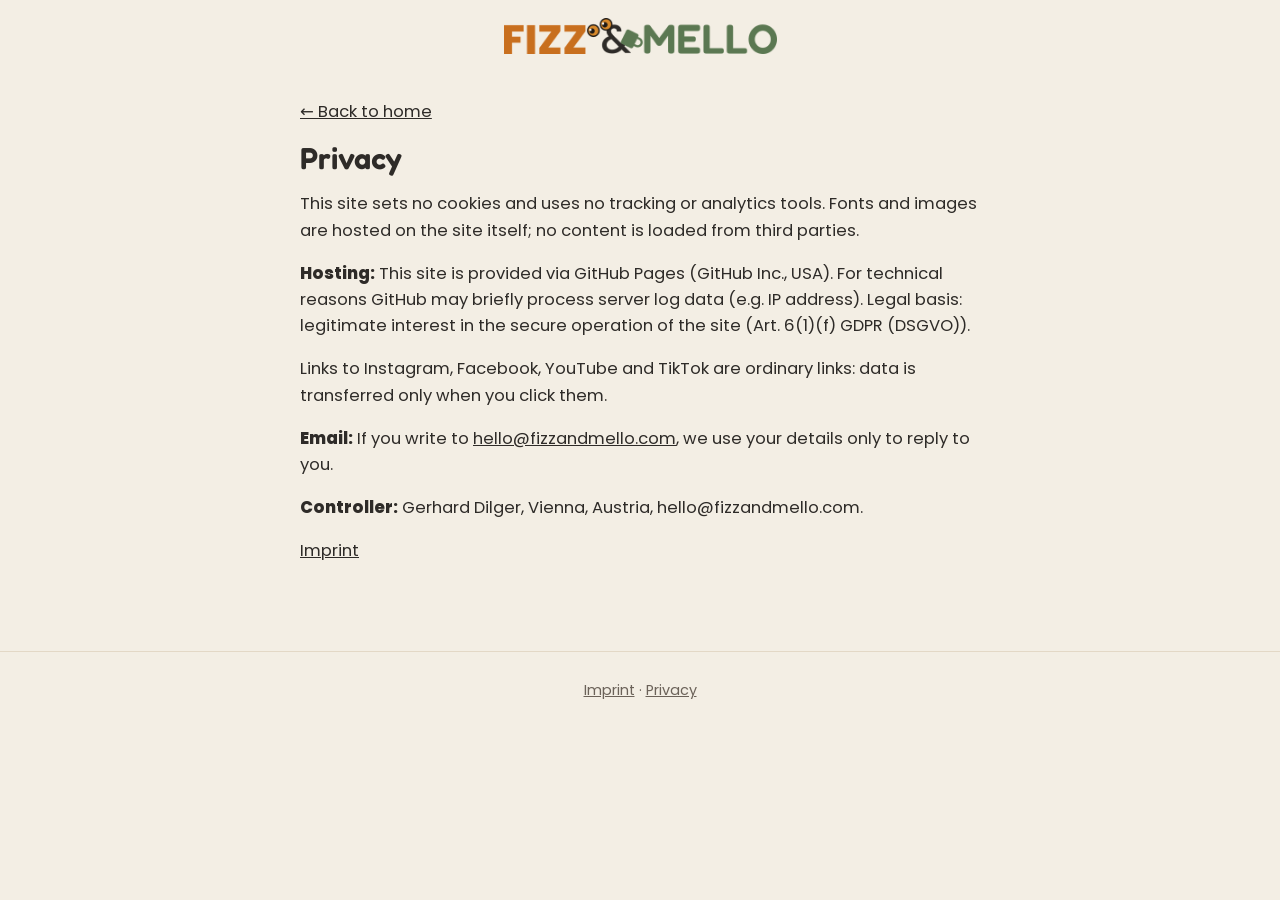
==== datenschutz/index.html @ bb2b4b9c "Add files via upload" ====
<!doctype html>
<html lang="en">
<head>
<meta charset="utf-8">
<meta name="viewport" content="width=device-width,initial-scale=1">
<title>Privacy &ndash; Fizz &amp; Mello</title>
<meta name="description" content="Privacy information for fizzandmello.com">
<meta name="theme-color" content="#fbf6ee">
<link rel="canonical" href="https://fizzandmello.com/datenschutz/">
<link rel="icon" href="../favicon.ico" sizes="16x16 32x32 48x48">
<link rel="icon" type="image/png" sizes="16x16" href="../favicon-16.png">
<link rel="icon" type="image/png" sizes="32x32" href="../favicon-32.png">
<link rel="icon" type="image/png" sizes="48x48" href="../favicon-48.png">
<link rel="icon" type="image/png" sizes="192x192" href="../icon-192.png">
<link rel="icon" type="image/png" sizes="512x512" href="../icon-512.png">
<link rel="apple-touch-icon" href="../apple-touch-icon.png">
<link rel="manifest" href="../site.webmanifest">
<meta property="og:type" content="website">
<meta property="og:site_name" content="Fizz &amp; Mello">
<meta property="og:title" content="Privacy &ndash; Fizz &amp; Mello">
<meta property="og:description" content="Privacy information for fizzandmello.com">
<meta property="og:url" content="https://fizzandmello.com/datenschutz/">
<meta property="og:image" content="https://fizzandmello.com/og-image.jpg">
<meta name="twitter:card" content="summary_large_image">
<link rel="stylesheet" href="../style.css">
</head>
<body>
<div class="top">
  <a class="logo" href="../" aria-label="Fizz &amp; Mello home"><img src="../img/logo.png" alt="Fizz &amp; Mello" width="273" height="36"></a>
</div><main class="wrap">
<p><a href="../">&larr; Back to home</a></p>
<h1 style="font-size:1.9rem">Privacy</h1>
<p>This site sets no cookies and uses no tracking or analytics tools. Fonts and images are hosted on the site itself; no content is loaded from third parties.</p>
<p><strong>Hosting:</strong> This site is provided via GitHub Pages (GitHub Inc., USA). For technical reasons GitHub may briefly process server log data (e.g. IP address). Legal basis: legitimate interest in the secure operation of the site (Art. 6(1)(f) GDPR (DSGVO)).</p>
<p>Links to Instagram, Facebook, YouTube and TikTok are ordinary links: data is transferred only when you click them.</p>
<p><strong>Email:</strong> If you write to <a href="mailto:hello@fizzandmello.com">hello@fizzandmello.com</a>, we use your details only to reply to you.</p>
<p><strong>Controller:</strong> Gerhard Dilger, Vienna, Austria, hello@fizzandmello.com.</p>
<p><a href="../impressum/">Imprint</a></p>
</main><footer>
  <div class="wrap">
    <p><a href="../impressum/">Imprint</a> &middot; <a href="../datenschutz/">Privacy</a></p>
  </div>
</footer>
</body>
</html>
---- style.css ----
@font-face{font-family:Poppins;font-weight:400;font-style:normal;font-display:swap;src:url(fonts/poppins-400.woff2) format("woff2")}
@font-face{font-family:Poppins;font-weight:600;font-style:normal;font-display:swap;src:url(fonts/poppins-600.woff2) format("woff2")}
@font-face{font-family:Poppins;font-weight:800;font-style:normal;font-display:swap;src:url(fonts/poppins-800.woff2) format("woff2")}
@font-face{font-family:Fredoka;font-weight:600;font-style:normal;font-display:swap;src:url(fonts/fredoka-600.woff2) format("woff2")}
:root{--bg:#F3EEE4;--ink:#2E2B28;--soft:#6B6259;--accent:#A85A14;--card:#FFFDF9}
*{box-sizing:border-box}
body{margin:0;background:var(--bg);color:var(--ink);font:16.5px/1.6 Poppins,system-ui,-apple-system,"Segoe UI",Roboto,sans-serif}
a{color:inherit}
.wrap{max-width:720px;margin:0 auto;padding:0 20px}
.top{display:flex;flex-wrap:wrap;align-items:center;justify-content:space-between;gap:12px;padding:18px 20px;max-width:980px;margin:0 auto}
.top img{display:block;height:auto;max-width:100%}
.social a{margin-left:14px;text-decoration:none;font-weight:600;font-size:.95rem}
.hero{text-align:center;padding:44px 20px 24px}
.avatar{width:160px;height:160px;border-radius:50%;object-fit:cover;display:block;margin:0 auto 18px}
h1{font:600 2.4rem/1.1 Fredoka,Poppins,sans-serif;margin:0 0 .3em}
.tag{font:600 1.5rem/1.25 Fredoka,Poppins,sans-serif;margin:0 0 1.2em;color:var(--soft)}
.tag .o{color:var(--accent)}
.soon{display:inline-block;padding:12px 26px;border-radius:999px;background:var(--accent);color:#fff;font-weight:600;text-decoration:none}
.sub{color:var(--soft);margin:1.1em 0 0}
h2{font-size:1.2rem;font-weight:800;margin:1.8em 0 .4em}
main.wrap{padding-top:10px;padding-bottom:30px}
.note{font-size:.88rem;color:var(--soft)}
footer{margin-top:40px;padding:24px 0 40px;border-top:1px solid #e3d8c6;font-size:.9rem;color:var(--soft);text-align:center}
footer p{margin:.25em 0}
footer .links a{margin:0 8px}
.links{display:flex;flex-wrap:wrap;gap:10px;justify-content:center;margin:1.4em 0 0}.links .soon{padding:10px 20px}.top{justify-content:center}
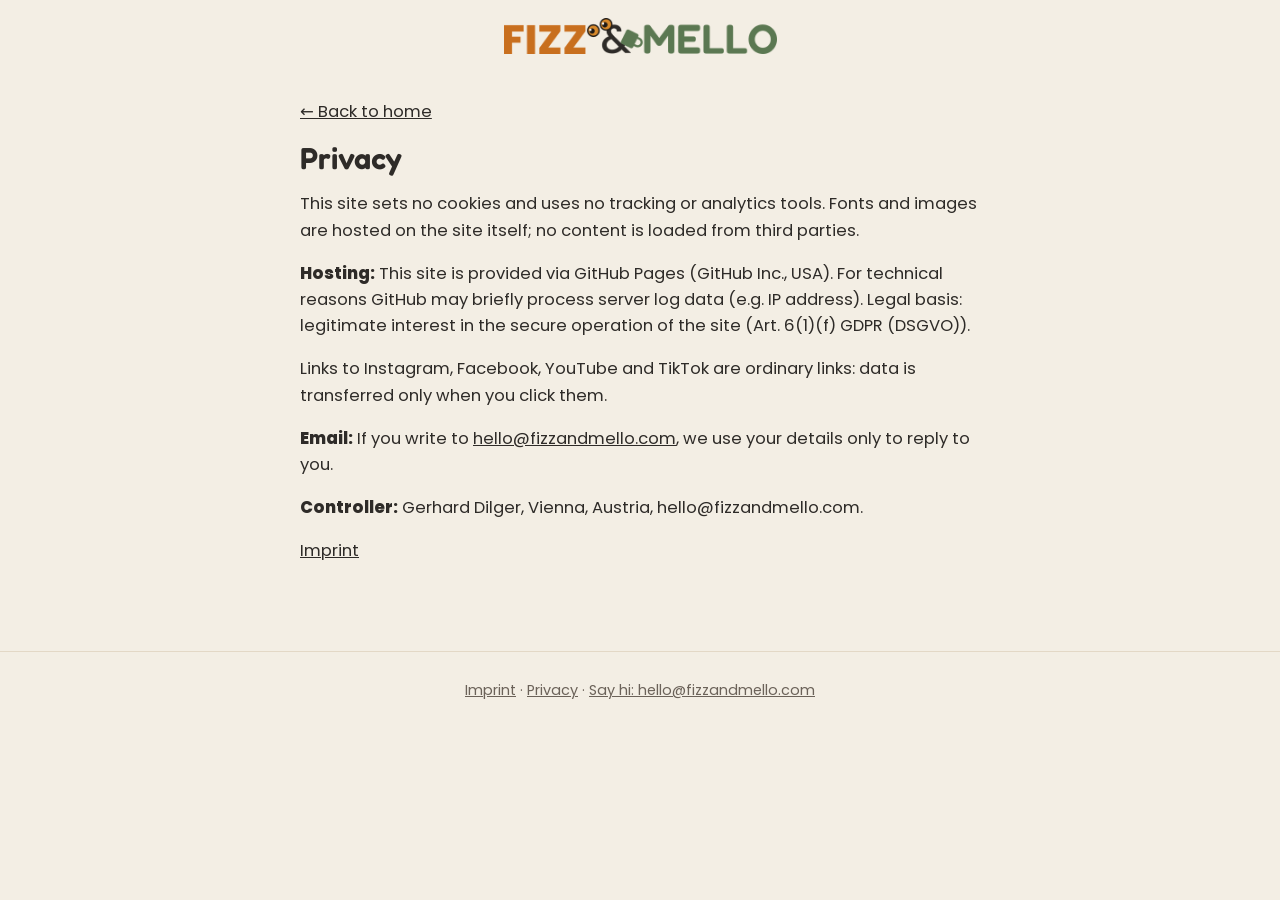
==== commit f413d399: "Redirect privacy page to new URL Updated the privacy page to redirect to the new privacy URL." ====
--- a/datenschutz/index.html
+++ b/datenschutz/index.html
@@ -2,44 +2,12 @@
 <html lang="en">
 <head>
 <meta charset="utf-8">
-<meta name="viewport" content="width=device-width,initial-scale=1">
-<title>Privacy &ndash; Fizz &amp; Mello</title>
-<meta name="description" content="Privacy information for fizzandmello.com">
-<meta name="theme-color" content="#fbf6ee">
-<link rel="canonical" href="https://fizzandmello.com/datenschutz/">
-<link rel="icon" href="../favicon.ico" sizes="16x16 32x32 48x48">
-<link rel="icon" type="image/png" sizes="16x16" href="../favicon-16.png">
-<link rel="icon" type="image/png" sizes="32x32" href="../favicon-32.png">
-<link rel="icon" type="image/png" sizes="48x48" href="../favicon-48.png">
-<link rel="icon" type="image/png" sizes="192x192" href="../icon-192.png">
-<link rel="icon" type="image/png" sizes="512x512" href="../icon-512.png">
-<link rel="apple-touch-icon" href="../apple-touch-icon.png">
-<link rel="manifest" href="../site.webmanifest">
-<meta property="og:type" content="website">
-<meta property="og:site_name" content="Fizz &amp; Mello">
-<meta property="og:title" content="Privacy &ndash; Fizz &amp; Mello">
-<meta property="og:description" content="Privacy information for fizzandmello.com">
-<meta property="og:url" content="https://fizzandmello.com/datenschutz/">
-<meta property="og:image" content="https://fizzandmello.com/og-image.jpg">
-<meta name="twitter:card" content="summary_large_image">
-<link rel="stylesheet" href="../style.css">
+<title>Redirecting &hellip;</title>
+<meta name="robots" content="noindex">
+<link rel="canonical" href="https://fizzandmello.com/privacy/">
+<meta http-equiv="refresh" content="0; url=../privacy/">
 </head>
 <body>
-<div class="top">
-  <a class="logo" href="../" aria-label="Fizz &amp; Mello home"><img src="../img/logo.png" alt="Fizz &amp; Mello" width="273" height="36"></a>
-</div><main class="wrap">
-<p><a href="../">&larr; Back to home</a></p>
-<h1 style="font-size:1.9rem">Privacy</h1>
-<p>This site sets no cookies and uses no tracking or analytics tools. Fonts and images are hosted on the site itself; no content is loaded from third parties.</p>
-<p><strong>Hosting:</strong> This site is provided via GitHub Pages (GitHub Inc., USA). For technical reasons GitHub may briefly process server log data (e.g. IP address). Legal basis: legitimate interest in the secure operation of the site (Art. 6(1)(f) GDPR (DSGVO)).</p>
-<p>Links to Instagram, Facebook, YouTube and TikTok are ordinary links: data is transferred only when you click them.</p>
-<p><strong>Email:</strong> If you write to <a href="mailto:hello@fizzandmello.com">hello@fizzandmello.com</a>, we use your details only to reply to you.</p>
-<p><strong>Controller:</strong> Gerhard Dilger, Vienna, Austria, hello@fizzandmello.com.</p>
-<p><a href="../impressum/">Imprint</a></p>
-</main><footer>
-  <div class="wrap">
-    <p><a href="../impressum/">Imprint</a> &middot; <a href="../datenschutz/">Privacy</a></p>
-  </div>
-</footer>
+<p>This page has moved: <a href="../privacy/">fizzandmello.com/privacy/</a></p>
 </body>
 </html>
